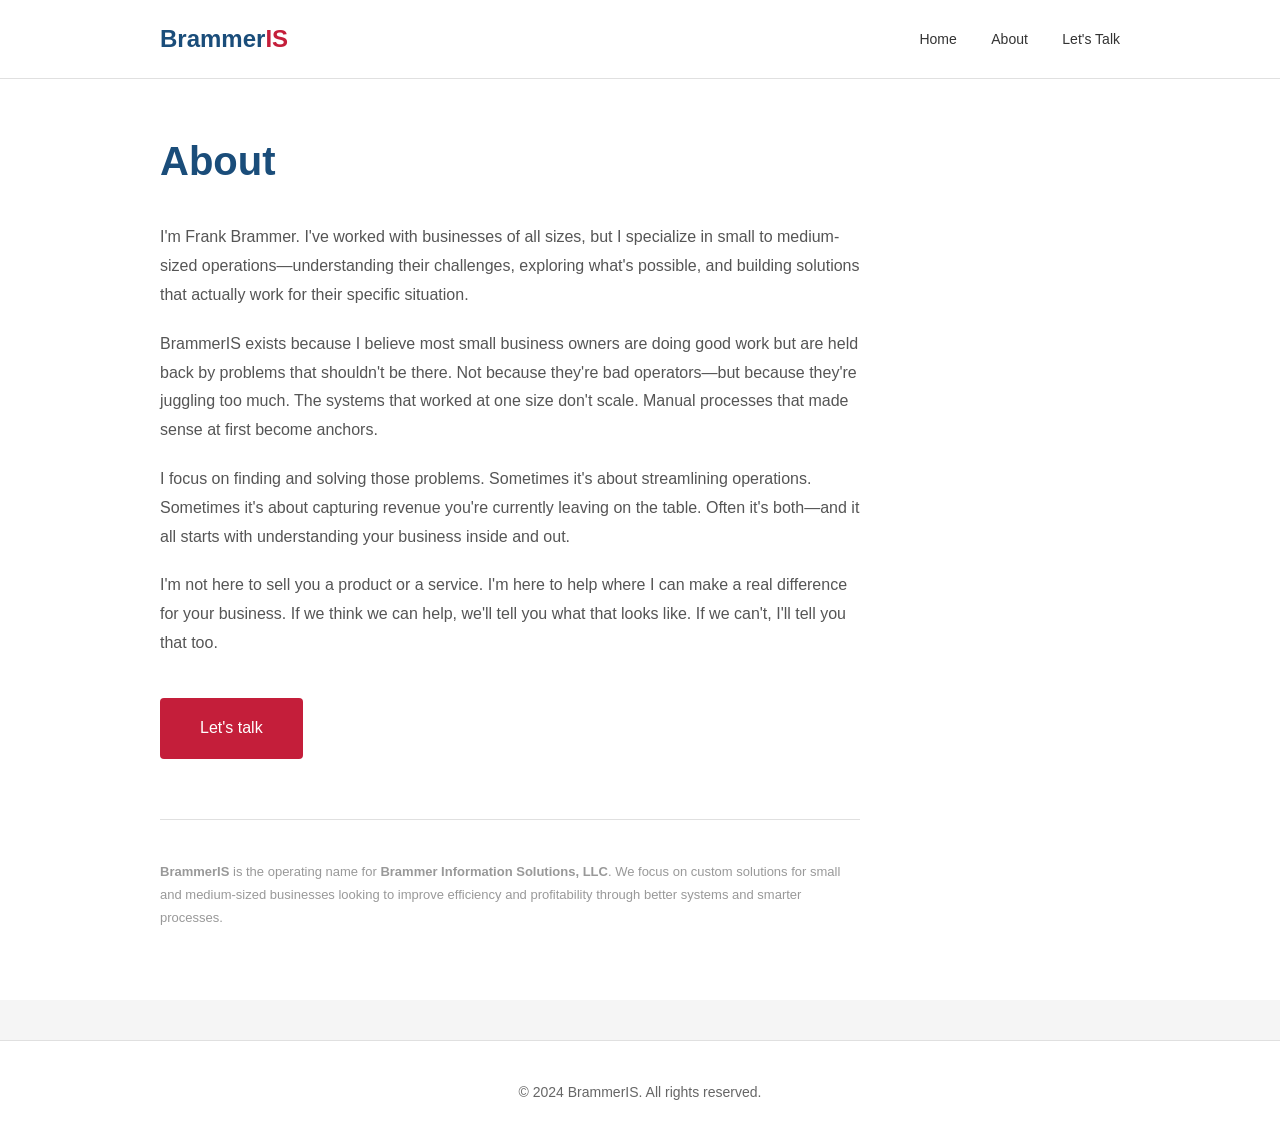
==== about.html @ 5992cb10 "Initial commit: BrammerIS website" ====
<!DOCTYPE html>
<html lang="en">
<head>
    <meta charset="UTF-8">
    <meta name="viewport" content="width=device-width, initial-scale=1.0">
    <title>About - BrammerIS</title>
    <style>
        * {
            margin: 0;
            padding: 0;
            box-sizing: border-box;
        }

        body {
            font-family: -apple-system, BlinkMacSystemFont, 'Segoe UI', Roboto, 'Helvetica Neue', Arial, sans-serif;
            color: #e0e0e0;
            line-height: 1.6;
            background: #1a1a1a;
        }

        header {
            background: #222;
            padding: 20px 0;
            border-bottom: 1px solid #333;
        }

        .container {
            max-width: 1000px;
            margin: 0 auto;
            padding: 0 20px;
        }

        .header-content {
            display: flex;
            justify-content: space-between;
            align-items: center;
        }

        .logo {
            font-size: 24px;
            font-weight: 600;
            color: #7eb3d4;
        }

        .logo-accent {
            color: #ff6b7a;
        }

        nav a {
            margin-left: 30px;
            text-decoration: none;
            color: #b0b0b0;
            font-size: 14px;
        }

        nav a:hover {
            color: #ff6b7a;
        }

        .about-section {
            padding: 50px 0;
            background: #222;
        }

        h1 {
            font-size: 40px;
            margin-bottom: 30px;
            color: #7eb3d4;
        }

        .about-text {
            font-size: 16px;
            color: #b0b0b0;
            line-height: 1.8;
            max-width: 700px;
        }

        .about-text p {
            margin-bottom: 20px;
        }

        .cta {
            margin-top: 40px;
        }

        .cta-button {
            display: inline-block;
            padding: 16px 40px;
            background: #ff6b7a;
            color: white;
            text-decoration: none;
            border-radius: 4px;
            font-size: 16px;
            font-weight: 500;
            transition: background 0.3s;
        }

        .cta-button:hover {
            background: #ff4d5a;
        }

        footer {
            background: #222;
            padding: 40px 0;
            text-align: center;
            color: #909090;
            font-size: 14px;
            border-top: 1px solid #333;
            margin-top: 40px;
        }

        .legal {
            margin-top: 60px;
            padding-top: 40px;
            border-top: 1px solid #333;
            font-size: 13px;
            color: #707070;
        }

        /* Light mode overrides */
        @media (prefers-color-scheme: light) {
            body {
                color: #333;
                background: #f5f5f5;
            }

            header {
                background: white;
                border-bottom: 1px solid #e0e0e0;
            }

            .logo {
                color: #1a4d7a;
            }

            .logo-accent {
                color: #c41e3a;
            }

            nav a {
                color: #333;
            }

            nav a:hover {
                color: #c41e3a;
            }

            .about-section {
                background: white;
            }

            h1 {
                color: #1a4d7a;
            }

            .about-text {
                color: #555;
            }

            .cta-button {
                background: #c41e3a;
            }

            .cta-button:hover {
                background: #a01830;
            }

            footer {
                background: white;
                color: #666;
                border-top: 1px solid #e0e0e0;
            }

            .legal {
                border-top: 1px solid #e0e0e0;
                color: #999;
            }
        }

        @media (max-width: 768px) {
            h1 {
                font-size: 32px;
            }

            nav a {
                display: block;
                margin: 10px 0;
            }

            .header-content {
                flex-direction: column;
                gap: 20px;
            }
        }
    </style>
</head>
<body>
    <header>
        <div class="container">
            <div class="header-content">
                <div class="logo">Brammer<span class="logo-accent">IS</span></div>
                <nav>
                    <a href="/">Home</a>
                    <a href="/about.html">About</a>
                    <a href="/contact.html">Let's Talk</a>
                </nav>
            </div>
        </div>
    </header>

    <main>
        <section class="about-section">
            <div class="container">
                <h1>About</h1>
                <div class="about-text">
                    <p>
                        I'm Frank Brammer. I've worked with businesses of all sizes, but I specialize in small to medium-sized operations—understanding their challenges, exploring what's possible, and building solutions that actually work for their specific situation.
                    </p>
                    <p>
                        BrammerIS exists because I believe most small business owners are doing good work but are held back by problems that shouldn't be there. Not because they're bad operators—but because they're juggling too much. The systems that worked at one size don't scale. Manual processes that made sense at first become anchors.
                    </p>
                    <p>
                        I focus on finding and solving those problems. Sometimes it's about streamlining operations. Sometimes it's about capturing revenue you're currently leaving on the table. Often it's both—and it all starts with understanding your business inside and out.
                    </p>
                    <p>
                        I'm not here to sell you a product or a service. I'm here to help where I can make a real difference for your business. If we think we can help, we'll tell you what that looks like. If we can't, I'll tell you that too.
                    </p>

                    <div class="cta">
                        <a href="/contact.html" class="cta-button">Let's talk</a>
                    </div>

                    <div class="legal">
                        <p><strong>BrammerIS</strong> is the operating name for <strong>Brammer Information Solutions, LLC</strong>. We focus on custom solutions for small and medium-sized businesses looking to improve efficiency and profitability through better systems and smarter processes.</p>
                    </div>
                </div>
            </div>
        </section>
    </main>

    <footer>
        <div class="container">
            <p>&copy; 2024 BrammerIS. All rights reserved.</p>
        </div>
    </footer>
</body>
</html>
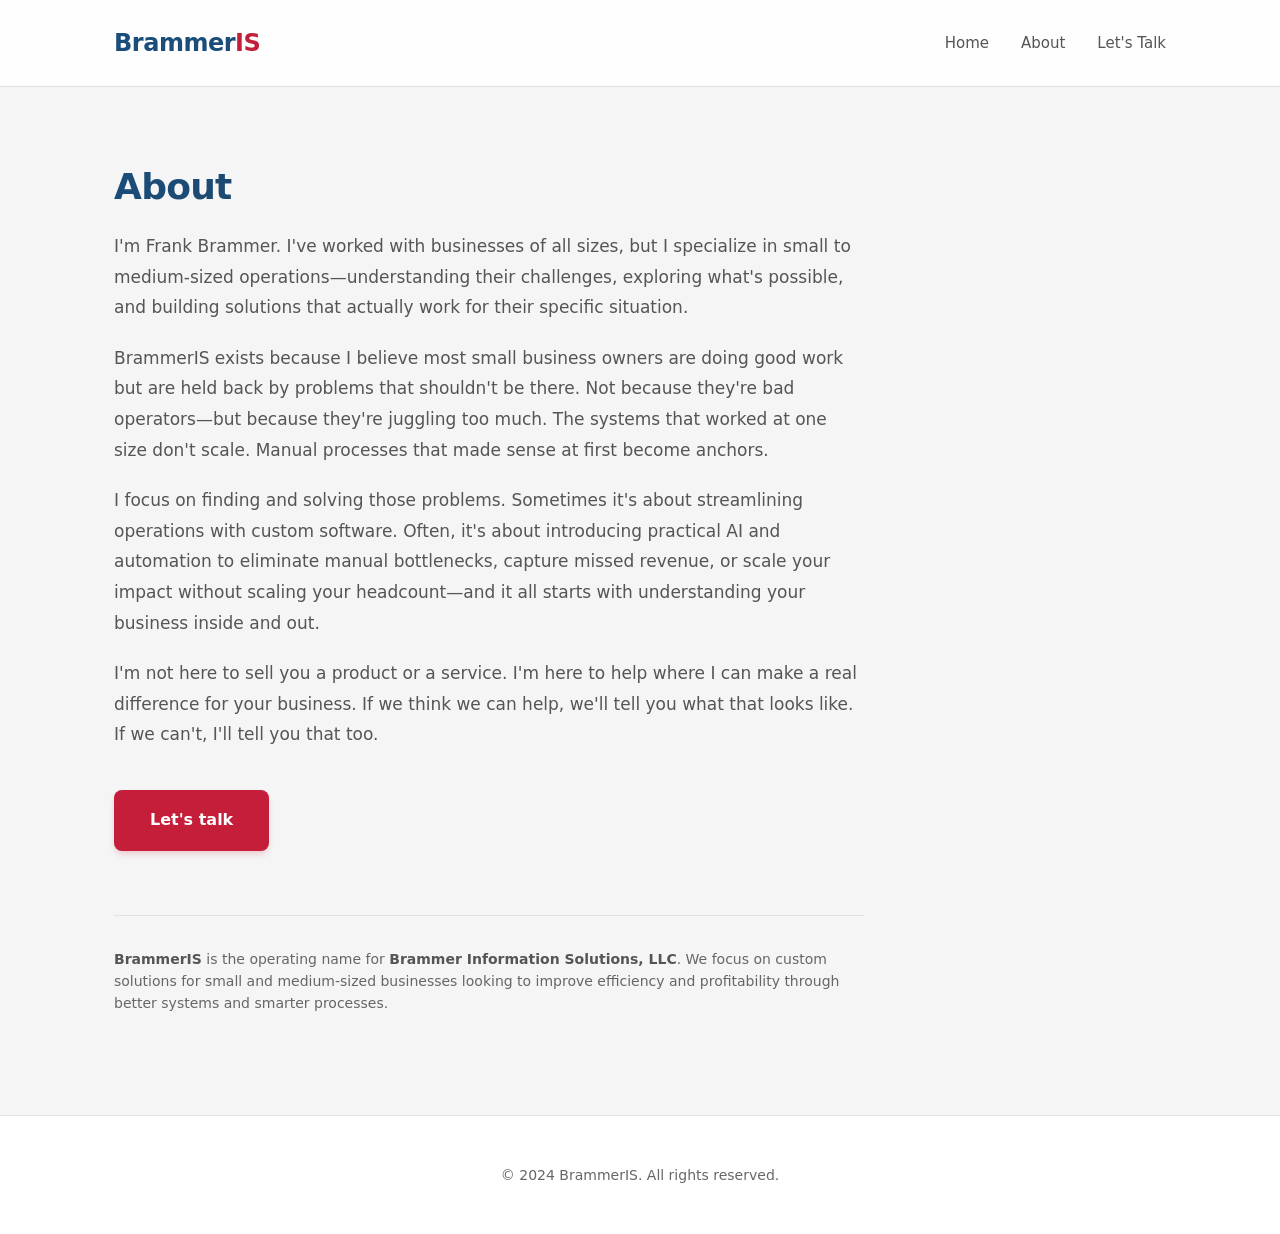
==== commit 80340ba1: "Modernize site: extract CSS to style.css with dark/light mode support Consolidated all inline styles" ====
--- a/about.html
+++ b/about.html
@@ -4,195 +4,8 @@
     <meta charset="UTF-8">
     <meta name="viewport" content="width=device-width, initial-scale=1.0">
     <title>About - BrammerIS</title>
-    <style>
-        * {
-            margin: 0;
-            padding: 0;
-            box-sizing: border-box;
-        }
-
-        body {
-            font-family: -apple-system, BlinkMacSystemFont, 'Segoe UI', Roboto, 'Helvetica Neue', Arial, sans-serif;
-            color: #e0e0e0;
-            line-height: 1.6;
-            background: #1a1a1a;
-        }
-
-        header {
-            background: #222;
-            padding: 20px 0;
-            border-bottom: 1px solid #333;
-        }
-
-        .container {
-            max-width: 1000px;
-            margin: 0 auto;
-            padding: 0 20px;
-        }
-
-        .header-content {
-            display: flex;
-            justify-content: space-between;
-            align-items: center;
-        }
-
-        .logo {
-            font-size: 24px;
-            font-weight: 600;
-            color: #7eb3d4;
-        }
-
-        .logo-accent {
-            color: #ff6b7a;
-        }
-
-        nav a {
-            margin-left: 30px;
-            text-decoration: none;
-            color: #b0b0b0;
-            font-size: 14px;
-        }
-
-        nav a:hover {
-            color: #ff6b7a;
-        }
-
-        .about-section {
-            padding: 50px 0;
-            background: #222;
-        }
-
-        h1 {
-            font-size: 40px;
-            margin-bottom: 30px;
-            color: #7eb3d4;
-        }
-
-        .about-text {
-            font-size: 16px;
-            color: #b0b0b0;
-            line-height: 1.8;
-            max-width: 700px;
-        }
-
-        .about-text p {
-            margin-bottom: 20px;
-        }
-
-        .cta {
-            margin-top: 40px;
-        }
-
-        .cta-button {
-            display: inline-block;
-            padding: 16px 40px;
-            background: #ff6b7a;
-            color: white;
-            text-decoration: none;
-            border-radius: 4px;
-            font-size: 16px;
-            font-weight: 500;
-            transition: background 0.3s;
-        }
-
-        .cta-button:hover {
-            background: #ff4d5a;
-        }
-
-        footer {
-            background: #222;
-            padding: 40px 0;
-            text-align: center;
-            color: #909090;
-            font-size: 14px;
-            border-top: 1px solid #333;
-            margin-top: 40px;
-        }
-
-        .legal {
-            margin-top: 60px;
-            padding-top: 40px;
-            border-top: 1px solid #333;
-            font-size: 13px;
-            color: #707070;
-        }
-
-        /* Light mode overrides */
-        @media (prefers-color-scheme: light) {
-            body {
-                color: #333;
-                background: #f5f5f5;
-            }
-
-            header {
-                background: white;
-                border-bottom: 1px solid #e0e0e0;
-            }
-
-            .logo {
-                color: #1a4d7a;
-            }
-
-            .logo-accent {
-                color: #c41e3a;
-            }
-
-            nav a {
-                color: #333;
-            }
-
-            nav a:hover {
-                color: #c41e3a;
-            }
-
-            .about-section {
-                background: white;
-            }
-
-            h1 {
-                color: #1a4d7a;
-            }
-
-            .about-text {
-                color: #555;
-            }
-
-            .cta-button {
-                background: #c41e3a;
-            }
-
-            .cta-button:hover {
-                background: #a01830;
-            }
-
-            footer {
-                background: white;
-                color: #666;
-                border-top: 1px solid #e0e0e0;
-            }
-
-            .legal {
-                border-top: 1px solid #e0e0e0;
-                color: #999;
-            }
-        }
-
-        @media (max-width: 768px) {
-            h1 {
-                font-size: 32px;
-            }
-
-            nav a {
-                display: block;
-                margin: 10px 0;
-            }
-
-            .header-content {
-                flex-direction: column;
-                gap: 20px;
-            }
-        }
-    </style>
+    <link rel="icon" type="image/svg+xml" href="./favicon.svg">
+    <link rel="stylesheet" href="./style.css">
 </head>
 <body>
     <header>
@@ -200,9 +13,9 @@
             <div class="header-content">
                 <div class="logo">Brammer<span class="logo-accent">IS</span></div>
                 <nav>
-                    <a href="/">Home</a>
-                    <a href="/about.html">About</a>
-                    <a href="/contact.html">Let's Talk</a>
+                    <a href="./">Home</a>
+                    <a href="./about.html">About</a>
+                    <a href="./contact.html">Let's Talk</a>
                 </nav>
             </div>
         </div>
@@ -211,23 +24,15 @@
     <main>
         <section class="about-section">
             <div class="container">
-                <h1>About</h1>
+                <h1 class="page-title">About</h1>
                 <div class="about-text">
-                    <p>
-                        I'm Frank Brammer. I've worked with businesses of all sizes, but I specialize in small to medium-sized operations—understanding their challenges, exploring what's possible, and building solutions that actually work for their specific situation.
-                    </p>
-                    <p>
-                        BrammerIS exists because I believe most small business owners are doing good work but are held back by problems that shouldn't be there. Not because they're bad operators—but because they're juggling too much. The systems that worked at one size don't scale. Manual processes that made sense at first become anchors.
-                    </p>
-                    <p>
-                        I focus on finding and solving those problems. Sometimes it's about streamlining operations. Sometimes it's about capturing revenue you're currently leaving on the table. Often it's both—and it all starts with understanding your business inside and out.
-                    </p>
-                    <p>
-                        I'm not here to sell you a product or a service. I'm here to help where I can make a real difference for your business. If we think we can help, we'll tell you what that looks like. If we can't, I'll tell you that too.
-                    </p>
+                    <p>I'm Frank Brammer. I've worked with businesses of all sizes, but I specialize in small to medium-sized operations—understanding their challenges, exploring what's possible, and building solutions that actually work for their specific situation.</p>
+                    <p>BrammerIS exists because I believe most small business owners are doing good work but are held back by problems that shouldn't be there. Not because they're bad operators—but because they're juggling too much. The systems that worked at one size don't scale. Manual processes that made sense at first become anchors.</p>
+                    <p>I focus on finding and solving those problems. Sometimes it's about streamlining operations with custom software. Often, it's about introducing practical AI and automation to eliminate manual bottlenecks, capture missed revenue, or scale your impact without scaling your headcount—and it all starts with understanding your business inside and out.</p>
+                    <p>I'm not here to sell you a product or a service. I'm here to help where I can make a real difference for your business. If we think we can help, we'll tell you what that looks like. If we can't, I'll tell you that too.</p>
 
-                    <div class="cta">
-                        <a href="/contact.html" class="cta-button">Let's talk</a>
+                    <div style="margin-top: 40px;">
+                        <a href="./contact.html" class="cta-button">Let's talk</a>
                     </div>
 
                     <div class="legal">
--- a/style.css
+++ b/style.css
@@ -0,0 +1,342 @@
+/* BrammerIS Modern Stylesheet */
+
+:root {
+    /* Typography */
+    --font-main: 'Inter', system-ui, -apple-system, BlinkMacSystemFont, 'Segoe UI', Roboto, 'Helvetica Neue', Arial, sans-serif;
+    
+    /* Dark Mode (Default) */
+    --bg-primary: #1a1a1a;
+    --bg-secondary: #222222;
+    --bg-tertiary: #252525;
+    --bg-input: #2a2a2a;
+    --text-primary: #e0e0e0;
+    --text-secondary: #b0b0b0;
+    --text-muted: #909090;
+    --accent-blue: #7eb3d4;
+    --accent-red: #ff6b7a;
+    --accent-red-hover: #ff4d5a;
+    --border-color: #333333;
+    --shadow: 0 4px 6px -1px rgba(0, 0, 0, 0.3), 0 2px 4px -1px rgba(0, 0, 0, 0.15);
+    --shadow-hover: 0 10px 15px -3px rgba(0, 0, 0, 0.4), 0 4px 6px -2px rgba(0, 0, 0, 0.2);
+}
+
+@media (prefers-color-scheme: light) {
+    :root {
+        --bg-primary: #f5f5f5;
+        --bg-secondary: #ffffff;
+        --bg-tertiary: #fafafa;
+        --bg-input: #ffffff;
+        --text-primary: #333333;
+        --text-secondary: #555555;
+        --text-muted: #666666;
+        --accent-blue: #1a4d7a;
+        --accent-red: #c41e3a;
+        --accent-red-hover: #a01830;
+        --border-color: #e0e0e0;
+        --shadow: 0 4px 6px -1px rgba(0, 0, 0, 0.05), 0 2px 4px -1px rgba(0, 0, 0, 0.03);
+        --shadow-hover: 0 10px 15px -3px rgba(0, 0, 0, 0.08), 0 4px 6px -2px rgba(0, 0, 0, 0.04);
+    }
+}
+
+/* Reset & Base */
+* {
+    margin: 0;
+    padding: 0;
+    box-sizing: border-box;
+}
+
+body {
+    font-family: var(--font-main);
+    color: var(--text-primary);
+    line-height: 1.6;
+    background: var(--bg-primary);
+    -webkit-font-smoothing: antialiased;
+    -moz-osx-font-smoothing: grayscale;
+}
+
+.container {
+    max-width: 1100px;
+    margin: 0 auto;
+    padding: 0 24px;
+}
+
+/* Header & Navigation */
+header {
+    background: var(--bg-secondary);
+    padding: 24px 0;
+    border-bottom: 1px solid var(--border-color);
+    position: sticky;
+    top: 0;
+    z-index: 100;
+    backdrop-filter: blur(8px);
+    background-color: color-mix(in srgb, var(--bg-secondary) 85%, transparent);
+}
+
+.header-content {
+    display: flex;
+    justify-content: space-between;
+    align-items: center;
+}
+
+.logo {
+    font-size: 24px;
+    font-weight: 700;
+    color: var(--accent-blue);
+    letter-spacing: -0.02em;
+}
+
+.logo-accent {
+    color: var(--accent-red);
+}
+
+nav {
+    display: flex;
+    gap: 32px;
+}
+
+nav a {
+    text-decoration: none;
+    color: var(--text-secondary);
+    font-size: 15px;
+    font-weight: 500;
+    transition: color 0.2s ease;
+}
+
+nav a:hover {
+    color: var(--accent-red);
+}
+
+/* Hero Section */
+.hero {
+    padding: 100px 0 80px;
+    text-align: center;
+    background: var(--bg-secondary);
+}
+
+h1 {
+    font-size: 56px;
+    font-weight: 800;
+    margin-bottom: 24px;
+    background: linear-gradient(135deg, var(--accent-blue), var(--text-primary));
+    -webkit-background-clip: text;
+    -webkit-text-fill-color: transparent;
+    background-clip: text;
+    color: var(--accent-blue); /* Fallback */
+    line-height: 1.1;
+    letter-spacing: -0.03em;
+}
+
+.tagline {
+    font-size: 20px;
+    color: var(--text-secondary);
+    margin-bottom: 48px;
+    max-width: 650px;
+    margin-left: auto;
+    margin-right: auto;
+    line-height: 1.7;
+}
+
+/* Buttons */
+.cta-button, button[type="submit"] {
+    display: inline-block;
+    padding: 16px 36px;
+    background: var(--accent-red);
+    color: #ffffff;
+    text-decoration: none;
+    border: none;
+    border-radius: 8px;
+    font-size: 16px;
+    font-weight: 600;
+    cursor: pointer;
+    transition: all 0.2s ease;
+    box-shadow: 0 4px 6px -1px rgba(196, 30, 58, 0.2);
+}
+
+.cta-button:hover, button[type="submit"]:hover {
+    background: var(--accent-red-hover);
+    transform: translateY(-1px);
+    box-shadow: 0 8px 15px -3px rgba(196, 30, 58, 0.3);
+}
+
+/* Sections */
+.section, .about-section, .contact-section {
+    padding: 80px 0;
+    background: var(--bg-primary);
+}
+
+.section:nth-child(even) {
+    background: var(--bg-tertiary);
+}
+
+.section h2, h1.page-title {
+    font-size: 36px;
+    font-weight: 700;
+    margin-bottom: 24px;
+    color: var(--accent-blue);
+    letter-spacing: -0.02em;
+}
+
+.section-text, .about-text {
+    font-size: 17px;
+    color: var(--text-secondary);
+    line-height: 1.8;
+    max-width: 750px;
+}
+
+.section-text p, .about-text p {
+    margin-bottom: 20px;
+}
+
+/* Value Cards */
+.values {
+    display: grid;
+    grid-template-columns: repeat(2, 1fr);
+    gap: 32px;
+    margin-top: 48px;
+}
+
+.value-item {
+    background: var(--bg-secondary);
+    border: 1px solid var(--border-color);
+    border-radius: 12px;
+    padding: 32px;
+    transition: transform 0.2s ease, box-shadow 0.2s ease, border-color 0.2s ease;
+}
+
+.value-item:hover {
+    transform: translateY(-4px);
+    box-shadow: var(--shadow-hover), 0 0 15px -5px rgba(126, 179, 212, 0.2);
+    border-color: var(--accent-blue);
+}
+
+.value-item h3 {
+    color: var(--accent-blue);
+    margin-bottom: 12px;
+    font-size: 18px;
+    font-weight: 600;
+}
+
+.value-item p {
+    color: var(--text-secondary);
+    font-size: 15px;
+    line-height: 1.6;
+}
+
+/* Contact Form */
+.intro {
+    font-size: 18px;
+    color: var(--text-secondary);
+    margin-bottom: 48px;
+    max-width: 600px;
+    line-height: 1.7;
+}
+
+.form-group {
+    margin-bottom: 24px;
+    max-width: 550px;
+}
+
+label {
+    display: block;
+    margin-bottom: 8px;
+    font-weight: 600;
+    color: var(--text-primary);
+    font-size: 14px;
+}
+
+input[type="text"],
+input[type="email"],
+textarea {
+    width: 100%;
+    padding: 14px 16px;
+    border: 1px solid var(--border-color);
+    border-radius: 8px;
+    font-size: 15px;
+    font-family: var(--font-main);
+    background: var(--bg-input);
+    color: var(--text-primary);
+    transition: border-color 0.2s ease, box-shadow 0.2s ease;
+}
+
+input[type="text"]:focus,
+input[type="email"]:focus,
+textarea:focus {
+    outline: none;
+    border-color: var(--accent-red);
+    box-shadow: 0 0 0 3px rgba(196, 30, 58, 0.15);
+}
+
+textarea {
+    resize: vertical;
+    min-height: 160px;
+}
+
+.success-message {
+    display: none;
+    padding: 20px 24px;
+    background: rgba(45, 107, 61, 0.2);
+    color: #7cdf9e;
+    border: 1px solid #2d6b3d;
+    border-radius: 8px;
+    margin-top: 24px;
+    font-weight: 500;
+}
+
+@media (prefers-color-scheme: light) {
+    .success-message {
+        background: #d4edda;
+        color: #155724;
+        border: 1px solid #c3e6cb;
+    }
+}
+
+/* Footer */
+footer {
+    background: var(--bg-secondary);
+    padding: 48px 0;
+    text-align: center;
+    color: var(--text-muted);
+    font-size: 14px;
+    border-top: 1px solid var(--border-color);
+}
+
+.legal {
+    margin-top: 64px;
+    padding-top: 32px;
+    border-top: 1px solid var(--border-color);
+    font-size: 14px;
+    color: var(--text-muted);
+    line-height: 1.6;
+}
+
+.legal strong {
+    color: var(--text-secondary);
+}
+
+/* Responsive */
+@media (max-width: 768px) {
+    h1 {
+        font-size: 40px;
+    }
+    
+    .tagline {
+        font-size: 18px;
+    }
+    
+    .header-content {
+        flex-direction: column;
+        gap: 24px;
+    }
+    
+    nav {
+        gap: 20px;
+    }
+    
+    .values {
+        grid-template-columns: 1fr;
+    }
+    
+    .section, .about-section, .contact-section {
+        padding: 60px 0;
+    }
+}
